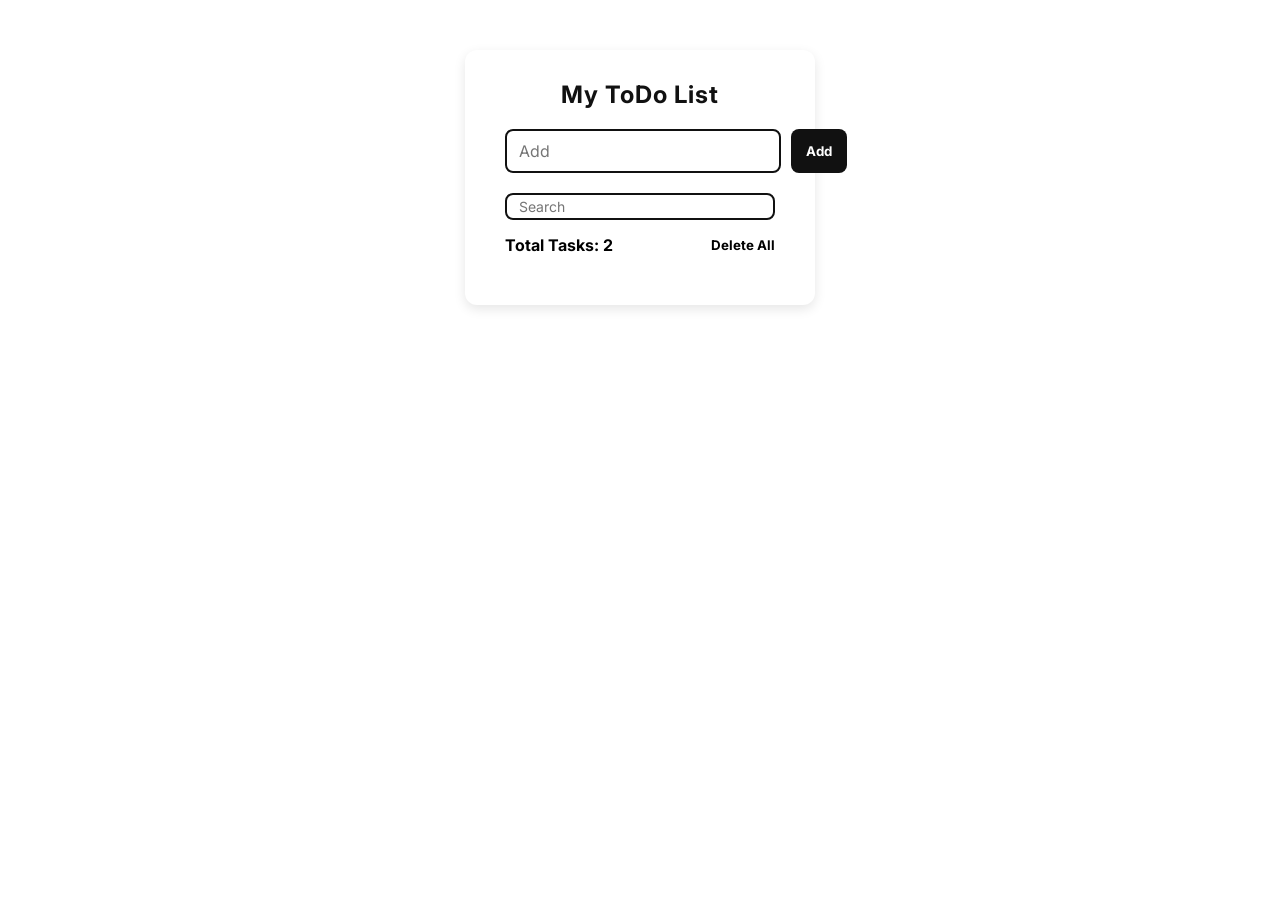
==== scr/index.html @ c8b9c167 "first commit" ====
<!DOCTYPE html>
<html lang="en">

<head>
    <meta charset="UTF-8">
    <meta name="viewport" content="width=device-width, initial-scale=1.0">
    <title>Todo List</title>
    <link rel="stylesheet" href="main.css">

</head>

<body>
    <div class="todo-app">

        <h1>My ToDo List</h1>

        <div class="todo-input">
            <input type="text" placeholder="Add" id="input">
            <button id="addBtn">Add</button>

        </div>

<div id="search-input" class="search-input">
    <input type="text" placeholder="Search">
</div>
        <div class="task-list">

            <h4>Total Tasks: 2</h4>
            <button id="deleteAllBtn">Delete All</button>

        </div>

      <ul id="list" class="todo-list"></ul>
    </div>





    <script src="script.js"></script>
</body>

</html>
---- scr/main.css ----
@import url('https://fonts.googleapis.com/css2?family=Inter:opsz,wght@14..32,100..900&display=swap');



:root {
    --color-white: #FFFFFF;
    --color-black: #000000;
    --color-gray: #757575;
}

/* --- Сброс стилей и базовые настройки --- */
* {
    margin: 0;
    padding: 0;
    box-sizing: border-box;
       font-family: 'inter', sans-serif;
}

body {
    background-color: var(--color-white);
    display: flex;
    justify-content: center;
    align-items: flex-start;
    min-height: 100vh;
    padding-top: 50px;
}





/* --- Контейнер приложения --- */
.todo-app {
    background-color: var(--color-white);
    padding: 30px 40px;
    border-radius: 12px;
    box-shadow: 0 4px 12px rgba(0, 0, 0, 0.1);
    width: 350px;
}

.todo-app h1 {
    text-align: center;
    color: #111;
    margin-bottom: 20px;
    font-size: 24px;
    letter-spacing: 1px;
}

/* --- Инпут и кнопки --- */
.todo-input {
    display: flex;
    gap: 10px;
    margin-bottom: 20px;
}

.todo-input input {
    flex: 1;
    padding: 10px 12px;
    border: 2px solid #111;
    border-radius: 8px;
    font-size: 16px;
    outline: none;
    transition: 0.2s;
}

.todo-input input:focus {
    border-color: #555;
}

/* --- Кнопки --- */
.todo-input button {
    padding: 10px 15px;
    background-color: #111;
    color: var(--color-white);
    border: none;
    border-radius: 8px;
    cursor: pointer;
    font-weight: bold;
    transition: 0.2s;
}


.todo-input button:hover {
    background-color: #555;
}


.search-input {
    margin-bottom: 15px;
}

.search-input input {
    width: 100%;
    padding: 3px 12px;
    border: 2px solid #111;
    border-radius: 8px;
    font-size: 14px;
    outline: none;
    transition: 0.2s;
}

.search-input input:focus {
    border-color: #555;
}







.task-list button {
    background-color: var(--color-white);
    color: var(--color-black);
    border: none;
    border-radius: 8px;
    cursor: pointer;
    font-weight: bold;
    transition: 0.2s;

}

.task-list {
    display: flex;
    justify-content: space-between;
    margin: 15px 0;
}





/* .task-list button:hover {
  background-color: #e0dddd;
} */




/* Список задач */
.todo-list {
    list-style: none;
    margin-top: 20px;
    padding: 0;
}

.todo-list li {
    display: flex;
    justify-content: space-between;
    align-items: center;
    background-color: var(--color-white);
    margin-bottom: 10px;
    padding: 10px 15px;
    border-radius: 8px;
    font-size: 16px;
    cursor: pointer;
    transition: 0.2s;
}


.todo-list li:hover {
    background-color: #f5f5f5;
}


.todo-app li:hover {
    background-color: var(--color-white);
}

/* --- Кнопка удаления внутри li --- */
.todo-app li button {
    background-color: transparent;
    color: #111;
    border: none;
    font-size: 16px;
    cursor: pointer;
    padding: 4px 6px;
    transition: 0.2s;
}

.todo-app li button:hover {
    color: #ff0000;
}

/* --- Выполненные задачи --- */
.done {
    text-decoration: line-through;
    color: #888;
    opacity: 0.7;
}
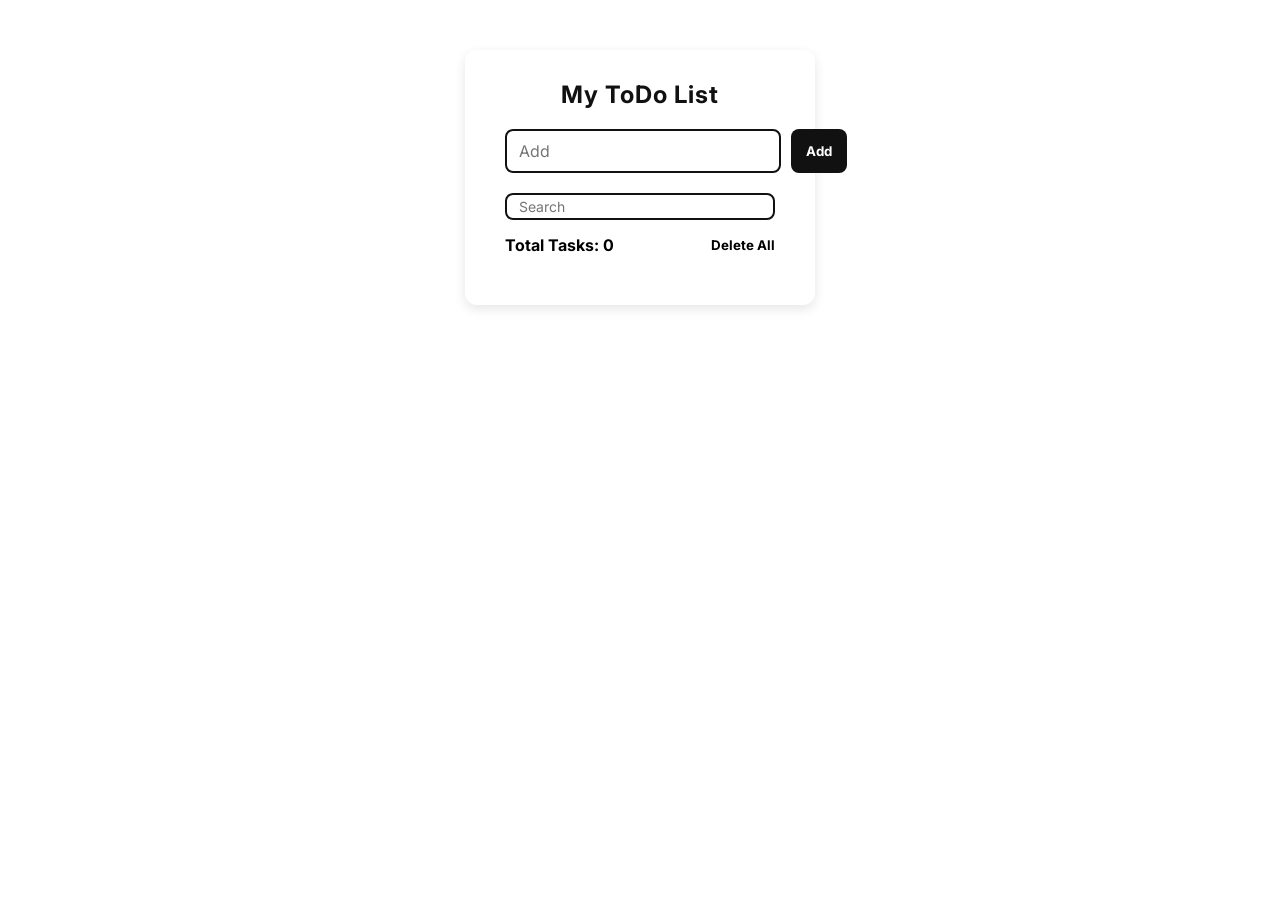
==== commit bfd66fc1: "JS update" ====
--- a/scr/index.html
+++ b/scr/index.html
@@ -25,7 +25,7 @@
 </div>
         <div class="task-list">
 
-            <h4>Total Tasks: 2</h4>
+            <h4 id="totalTasks">Total Tasks: 0</h4>
             <button id="deleteAllBtn">Delete All</button>
 
         </div>
